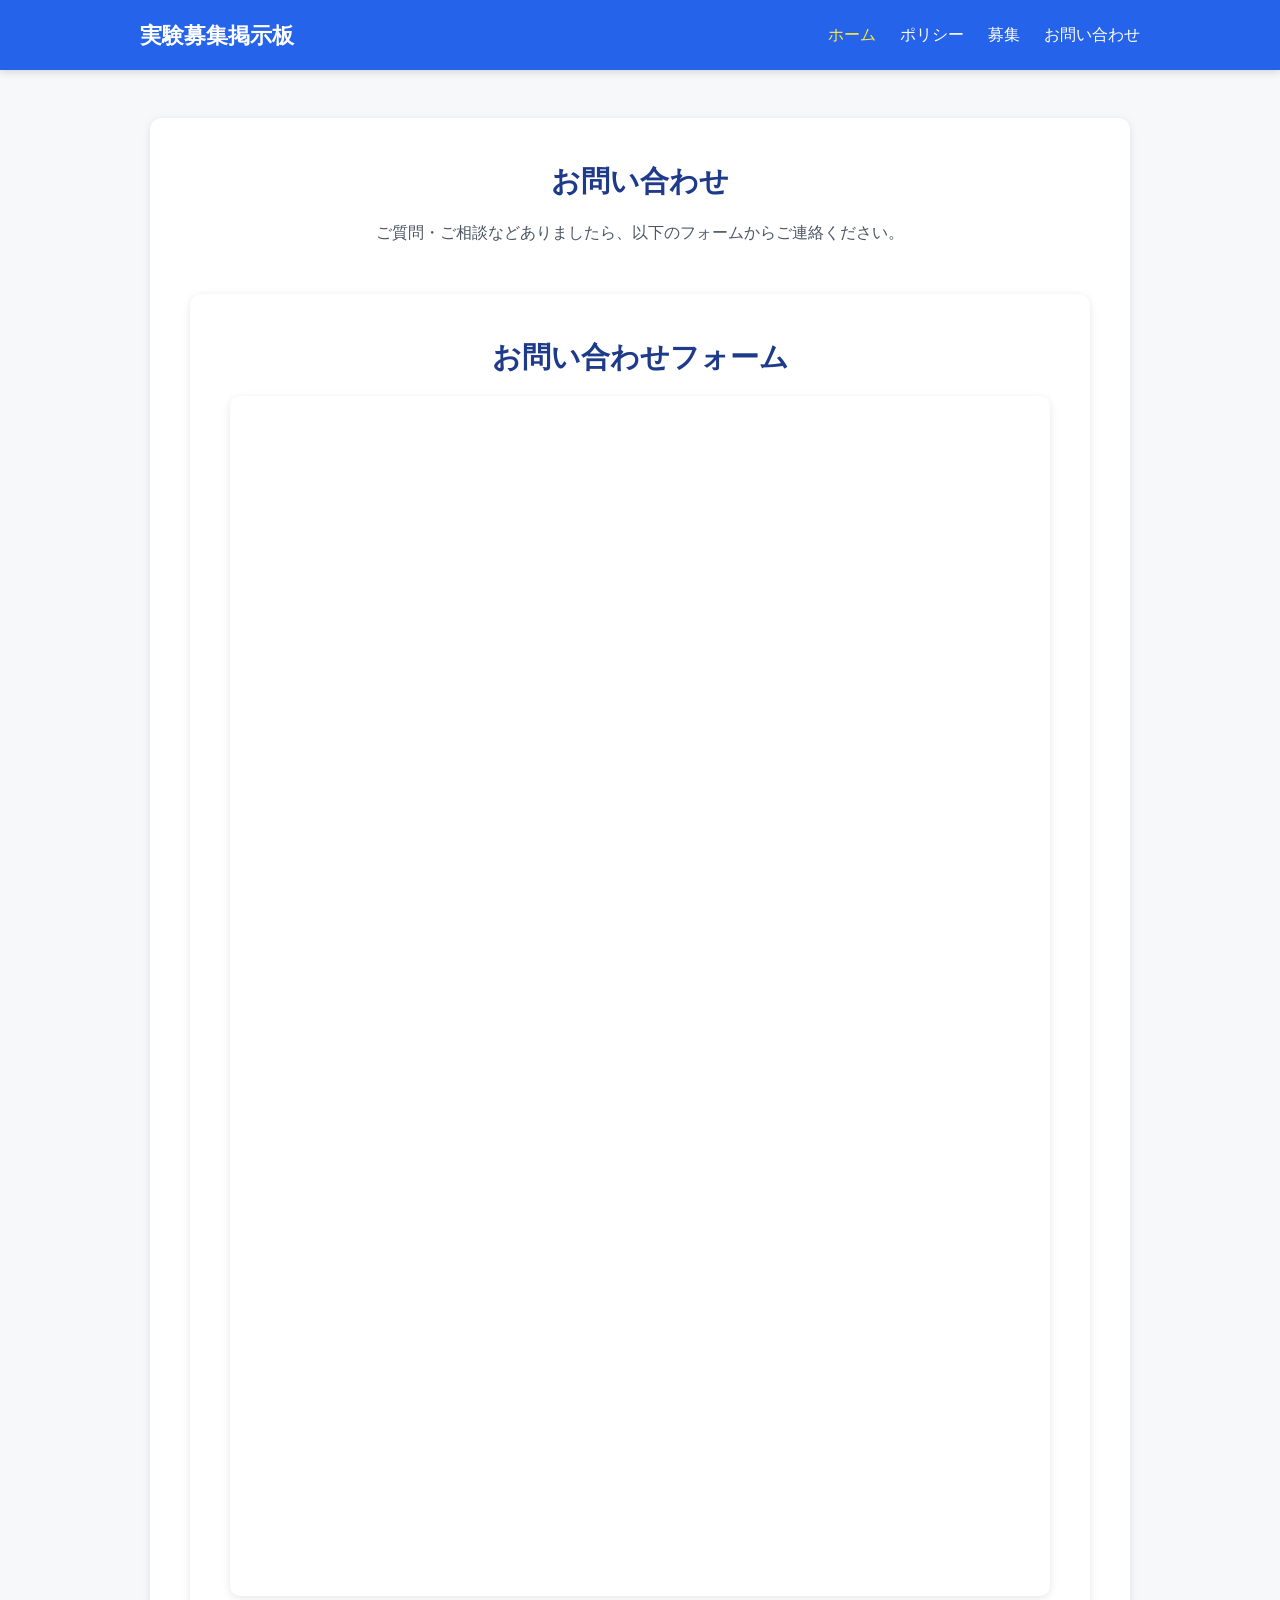
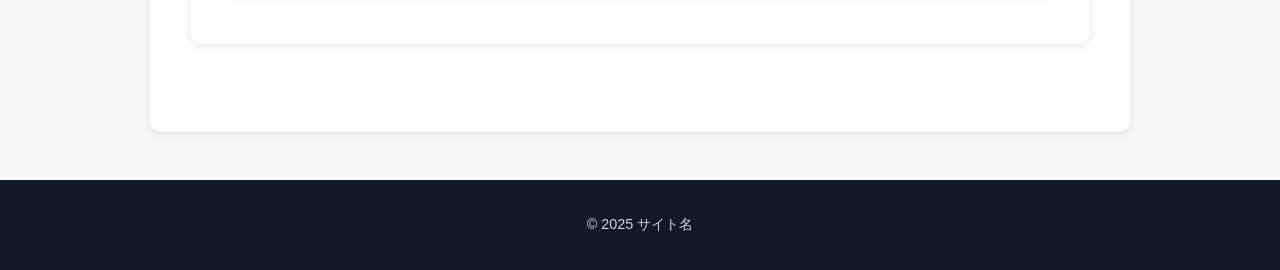
==== contact.html @ e43bf0d3 "Update contact.html" ====
<!DOCTYPE html>
<html lang="ja">
<head>
  <meta charset="UTF-8" />
  <meta name="viewport" content="width=device-width, initial-scale=1.0" />
  <title>お問い合わせ</title>
  <link rel="stylesheet" href="styles.css" />
</head>

<body>
  <!-- ✅ ヘッダー（共通） -->
  <header class="site-header">
    <nav class="navbar">
      <h1 class="logo"><a href="index.html">実験募集掲示板</a></h1>
      <ul class="nav-links">
        <li><a href="index.html" class="active">ホーム</a></li>
        <li><a href="policy.html">ポリシー</a></li>
        <li><a href="recruit.html">募集</a></li>
        <li><a href="contact.html">お問い合わせ</a></li>
      </ul>
    </nav>
  </header>

  <main class="form-container">
    <h2>お問い合わせ</h2>
    <p>ご質問・ご相談などありましたら、以下のフォームからご連絡ください。</p>

<main class="form-container">
  <h2>お問い合わせフォーム</h2>

  <iframe 
    src="https://docs.google.com/forms/d/e/1FAIpQLSexVAhliA-a_VG2fiyEZZUGmuBVKxXgtmdIdciqKai-Ki0ssg/viewform?usp=sharing&ouid=105419144544762147942" 
    width="100%" 
    height="1200" 
    frameborder="0" 
    marginheight="0" 
    marginwidth="0"
    style="border-radius: 10px; background: #fff;">
    読み込んでいます…
  </iframe>
</main>

  </main>

  <footer>
    <p>&copy; 2025 サイト名</p>
  </footer>
</body>
</html>
---- styles.css ----
/* ===== ベース設定 ===== */
body {
  font-family: "Hiragino Sans", "Noto Sans JP", "Helvetica Neue", Arial, sans-serif;
  background-color: #f7f8fa;
  color: #1f2937;
  margin: 0;
  line-height: 1.6;
}

h1, h2, h3 {
  margin: 0;
}

a {
  color: inherit;
  text-decoration: none;
}

/* ===== ヘッダー・ナビゲーション ===== */
.site-header {
  background: #2563eb; /* 明るい青 */
  color: #fff;
  box-shadow: 0 2px 8px rgba(0, 0, 0, 0.15);
  position: sticky;
  top: 0;
  z-index: 100;
}

.navbar {
  display: flex;
  justify-content: space-between;
  align-items: center;
  max-width: 1000px;
  margin: 0 auto;
  padding: 1rem 2rem;
}

.logo a {
  color: #fff;
  font-size: 1.4rem;
  font-weight: 700;
  white-space: nowrap;
}

.nav-links {
  list-style: none;
  display: flex;
  gap: 1.5rem;
  margin: 0;
  padding: 0;
}

.nav-links a {
  color: #fff;
  font-weight: 500;
  transition: 0.3s;
}

.nav-links a:hover,
.nav-links a.active {
  color: #ffeb3b;
}

/* ===== メインコンテンツ ===== */
main.form-container,
.container {
  max-width: 900px;
  margin: 3rem auto;
  background: #fff;
  padding: 2.5rem;
  border-radius: 12px;
  box-shadow: 0 2px 8px rgba(0, 0, 0, 0.1);
}

main.form-container h2 {
  text-align: center;
  margin-bottom: 1rem;
  font-size: 1.8rem;
  color: #1e3a8a;
}

main.form-container p {
  text-align: center;
  color: #4b5563;
  margin-bottom: 1.5rem;
}

/* ===== 募集要項セクション ===== */
.recruit-info {
  background: #f3f4f6;
  border-left: 4px solid #2563eb;
  padding: 1rem 1.5rem;
  border-radius: 8px;
  margin-bottom: 2rem;
}

.recruit-info h3 {
  color: #1f2937;
  margin-bottom: 0.6rem;
}

.recruit-info ul {
  list-style: none;
  padding: 0;
  margin: 0;
}

.recruit-info li {
  padding: 0.4rem 0;
  color: #374151;
}

/* ===== フォーム共通 ===== */
form {
  display: flex;
  flex-direction: column;
  gap: 1.2rem;
}

label {
  font-weight: bold;
  margin-bottom: 0.3rem;
  color: #111827;
}

input,
textarea,
select {
  padding: 0.8rem;
  border: 1px solid #d1d5db;
  border-radius: 8px;
  font-size: 1rem;
  background: #fff;
  transition: border-color 0.2s, box-shadow 0.2s;
}

input:focus,
textarea:focus,
select:focus {
  border-color: #2563eb;
  box-shadow: 0 0 0 2px rgba(37, 99, 235, 0.2);
  outline: none;
}

/* ===== 送信ボタン ===== */
button {
  background: #2563eb;
  color: #fff;
  border: none;
  border-radius: 8px;
  padding: 0.9rem;
  font-size: 1.05rem;
  font-weight: bold;
  cursor: pointer;
  transition: background 0.3s, transform 0.2s;
}

button:hover {
  background: #1e40af;
  transform: translateY(-2px);
}

button:active {
  transform: translateY(0);
}

/* ===== フッター ===== */
footer {
  text-align: center;
  padding: 1.2rem;
  background: #111827;
  color: #d1d5db;
  margin-top: 3rem;
  font-size: 0.9rem;
}

/* ===== iframe埋め込み ===== */
iframe {
  box-shadow: 0 2px 8px rgba(0, 0, 0, 0.1);
  border-radius: 12px;
  background: #fff;
  width: 100%;
  min-height: 600px;
  border: none;
}

/* ===== レスポンシブ対応 ===== */
@media (max-width: 700px) {
  .navbar {
    flex-direction: column;
    align-items: flex-start;
    gap: 0.8rem;
  }

  .nav-links {
    flex-wrap: wrap;
    gap: 1rem;
  }

  main.form-container,
  .container {
    margin: 1.5rem;
    padding: 1.5rem;
  }
}
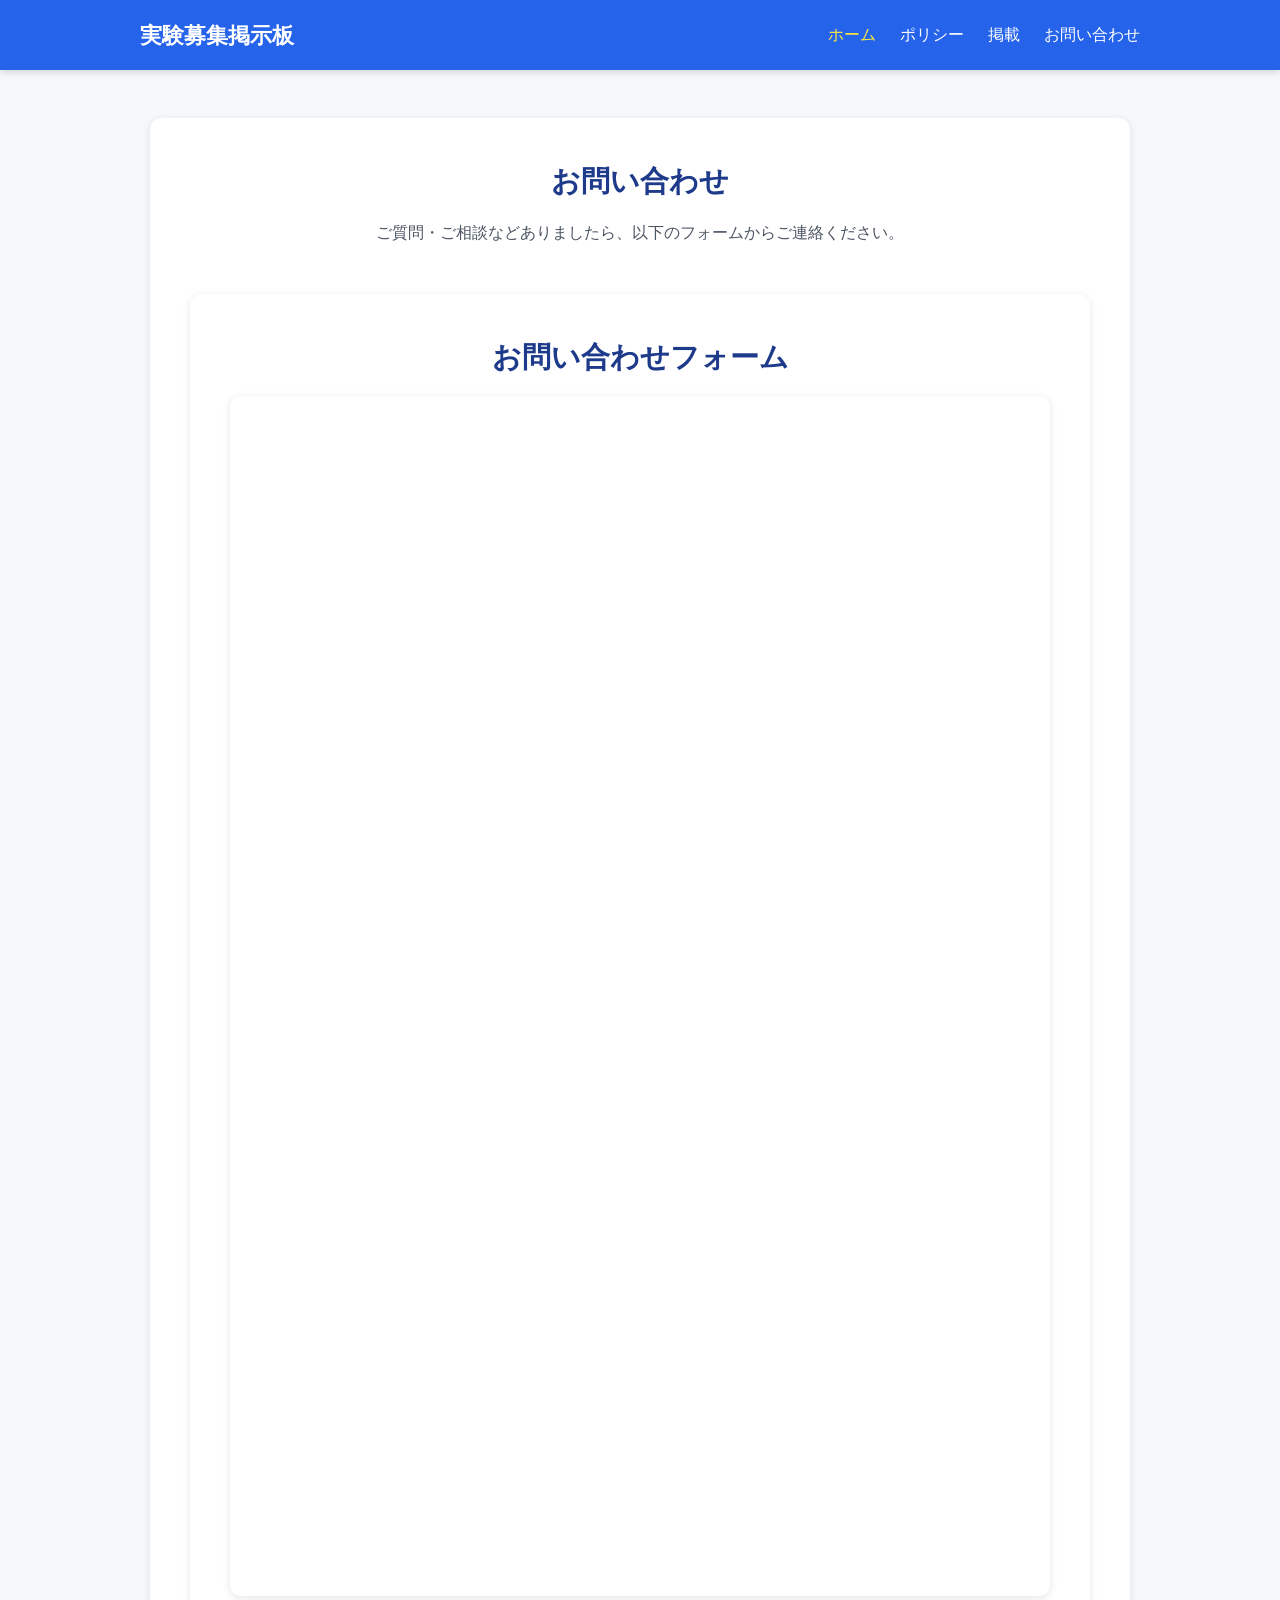
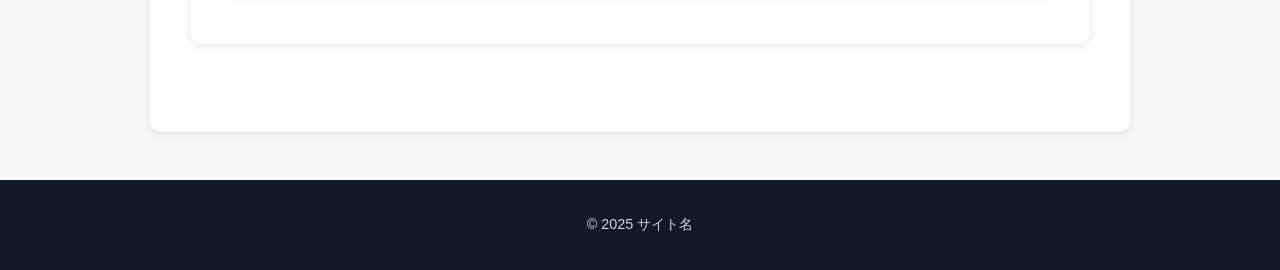
==== commit 6a0baa84: "Update contact.html" ====
--- a/contact.html
+++ b/contact.html
@@ -15,7 +15,7 @@
       <ul class="nav-links">
         <li><a href="index.html" class="active">ホーム</a></li>
         <li><a href="policy.html">ポリシー</a></li>
-        <li><a href="recruit.html">募集</a></li>
+        <li><a href="recruit.html">掲載</a></li>
         <li><a href="contact.html">お問い合わせ</a></li>
       </ul>
     </nav>
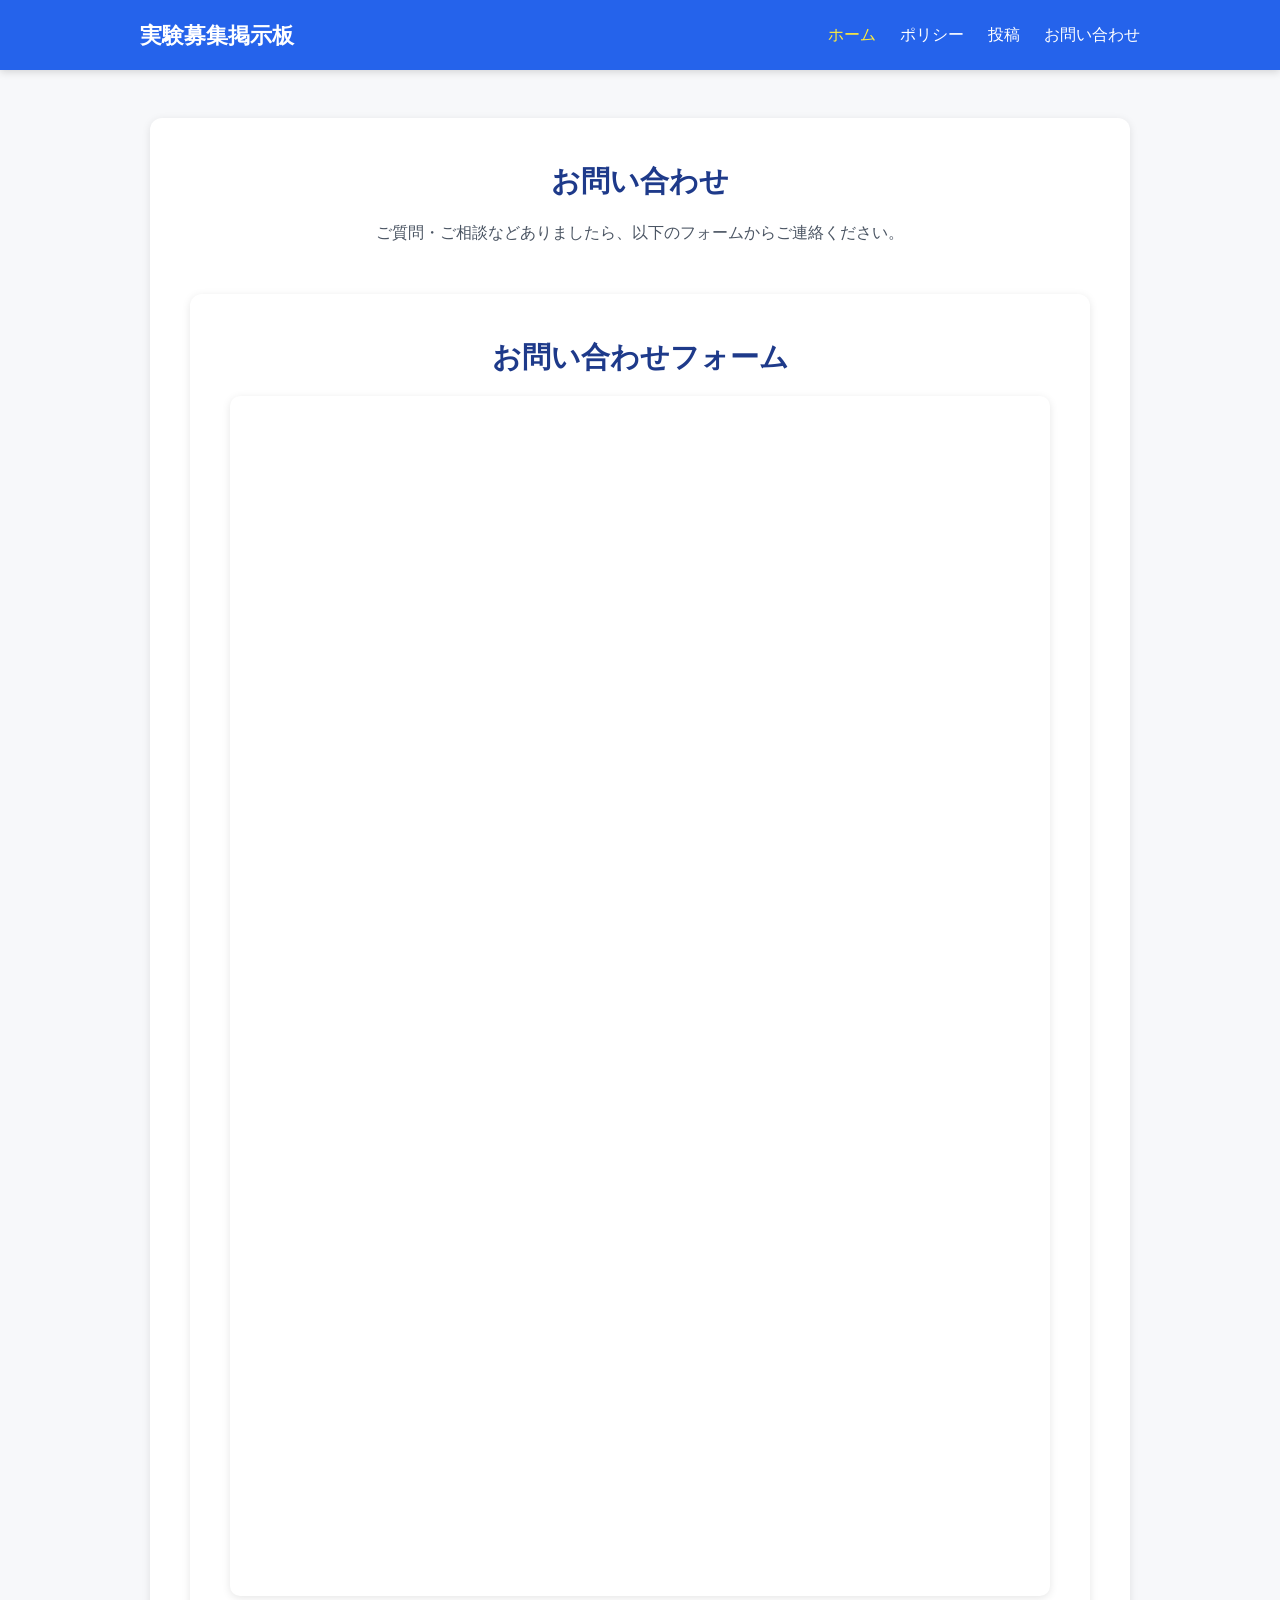
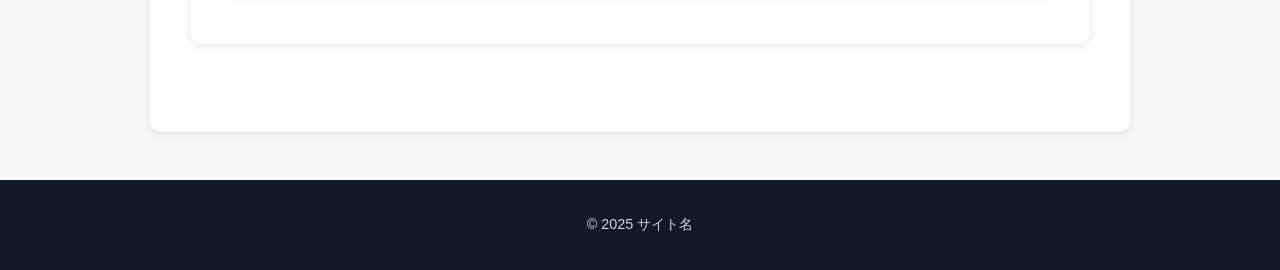
==== commit 9c8b38c5: "Update contact.html" ====
--- a/contact.html
+++ b/contact.html
@@ -15,7 +15,7 @@
       <ul class="nav-links">
         <li><a href="index.html" class="active">ホーム</a></li>
         <li><a href="policy.html">ポリシー</a></li>
-        <li><a href="recruit.html">掲載</a></li>
+        <li><a href="recruit.html">投稿</a></li>
         <li><a href="contact.html">お問い合わせ</a></li>
       </ul>
     </nav>
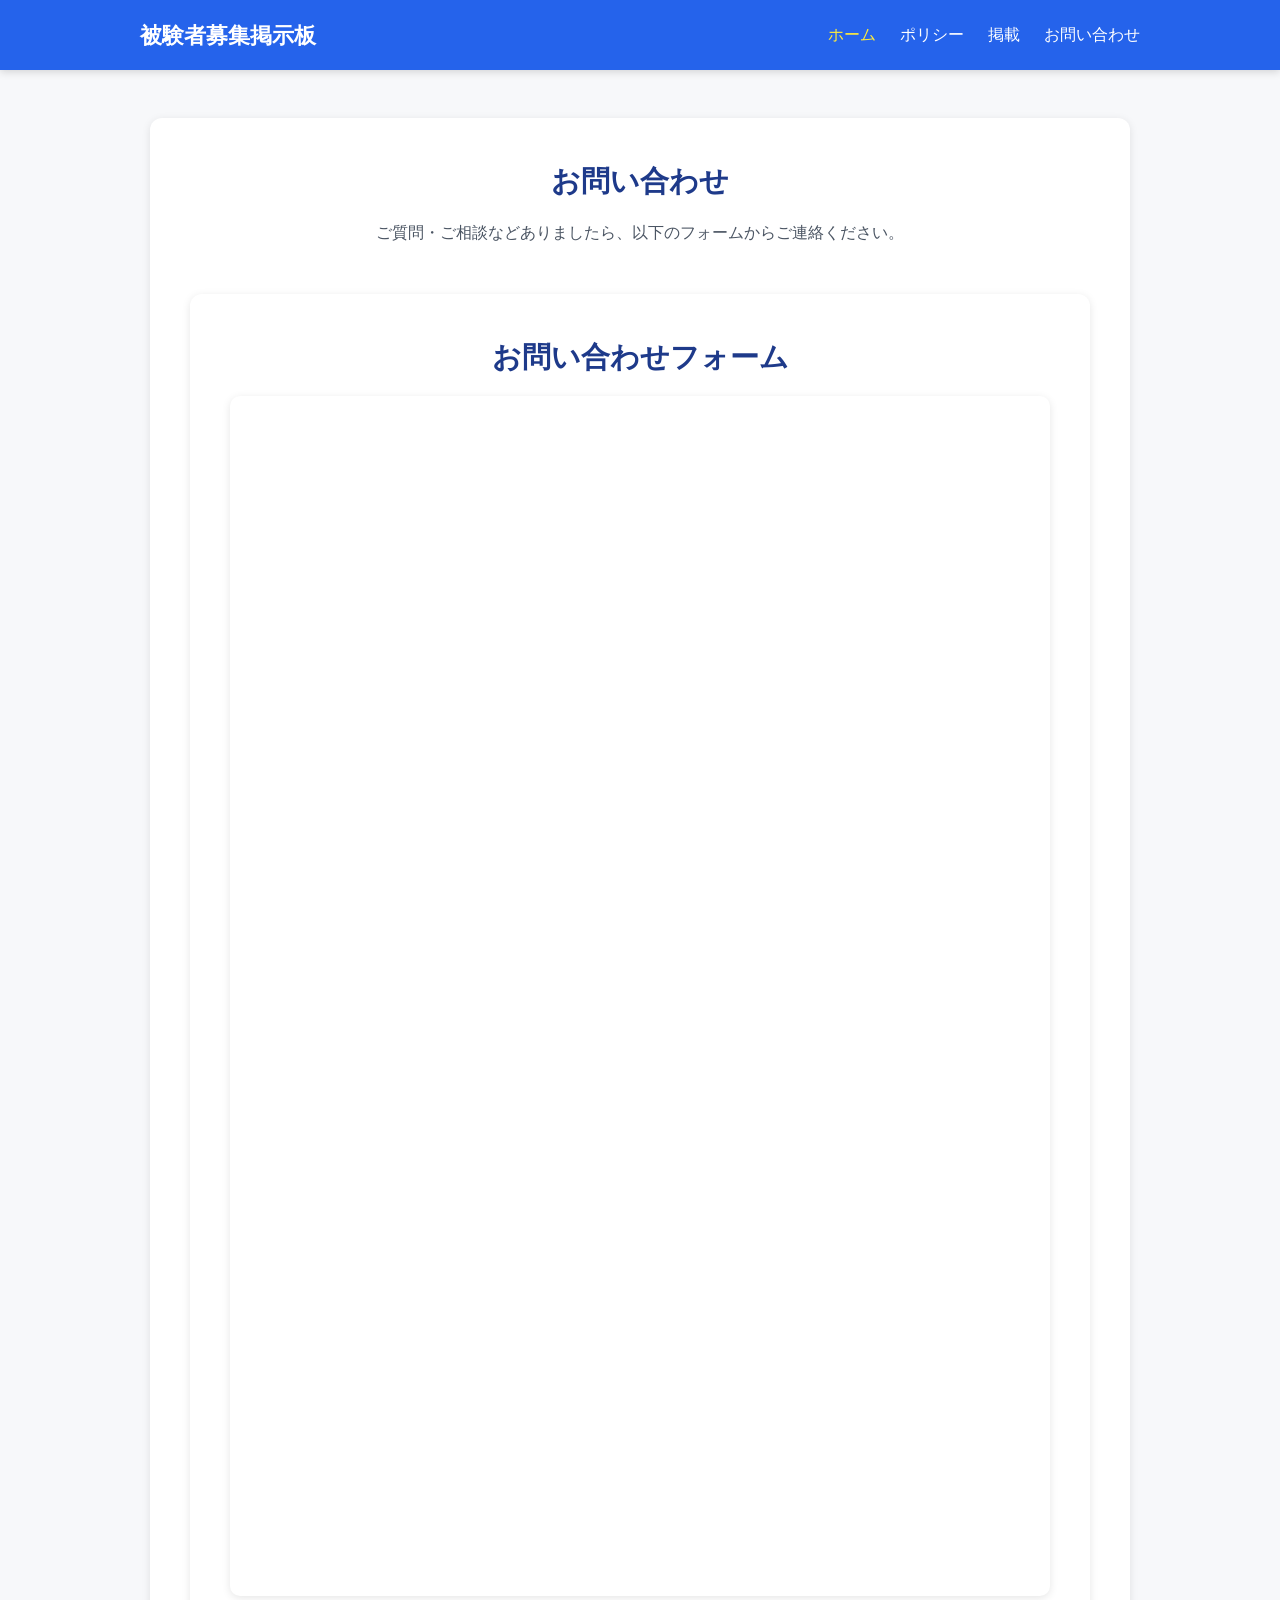
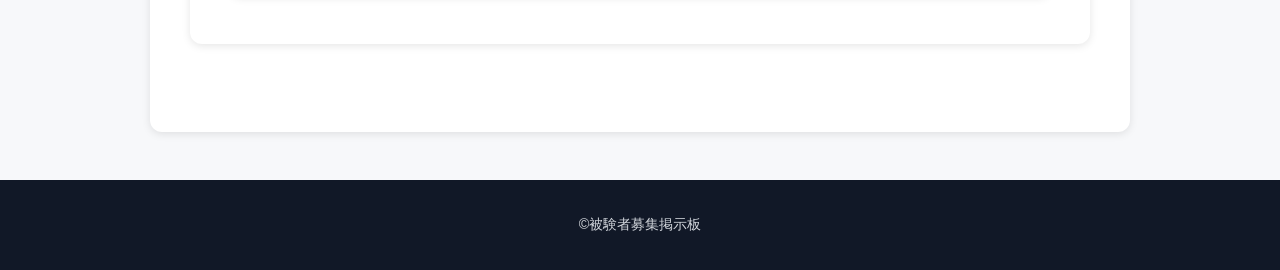
==== commit 4adff3a9: "Update contact.html" ====
--- a/contact.html
+++ b/contact.html
@@ -11,11 +11,11 @@
   <!-- ✅ ヘッダー（共通） -->
   <header class="site-header">
     <nav class="navbar">
-      <h1 class="logo"><a href="index.html">実験募集掲示板</a></h1>
+      <h1 class="logo"><a href="index.html">被験者募集掲示板</a></h1>
       <ul class="nav-links">
         <li><a href="index.html" class="active">ホーム</a></li>
         <li><a href="policy.html">ポリシー</a></li>
-        <li><a href="recruit.html">投稿</a></li>
+        <li><a href="recruit.html">掲載</a></li>
         <li><a href="contact.html">お問い合わせ</a></li>
       </ul>
     </nav>
@@ -43,7 +43,7 @@
   </main>
 
   <footer>
-    <p>&copy; 2025 サイト名</p>
+    <p>&copy;被験者募集掲示板</p>
   </footer>
 </body>
 </html>
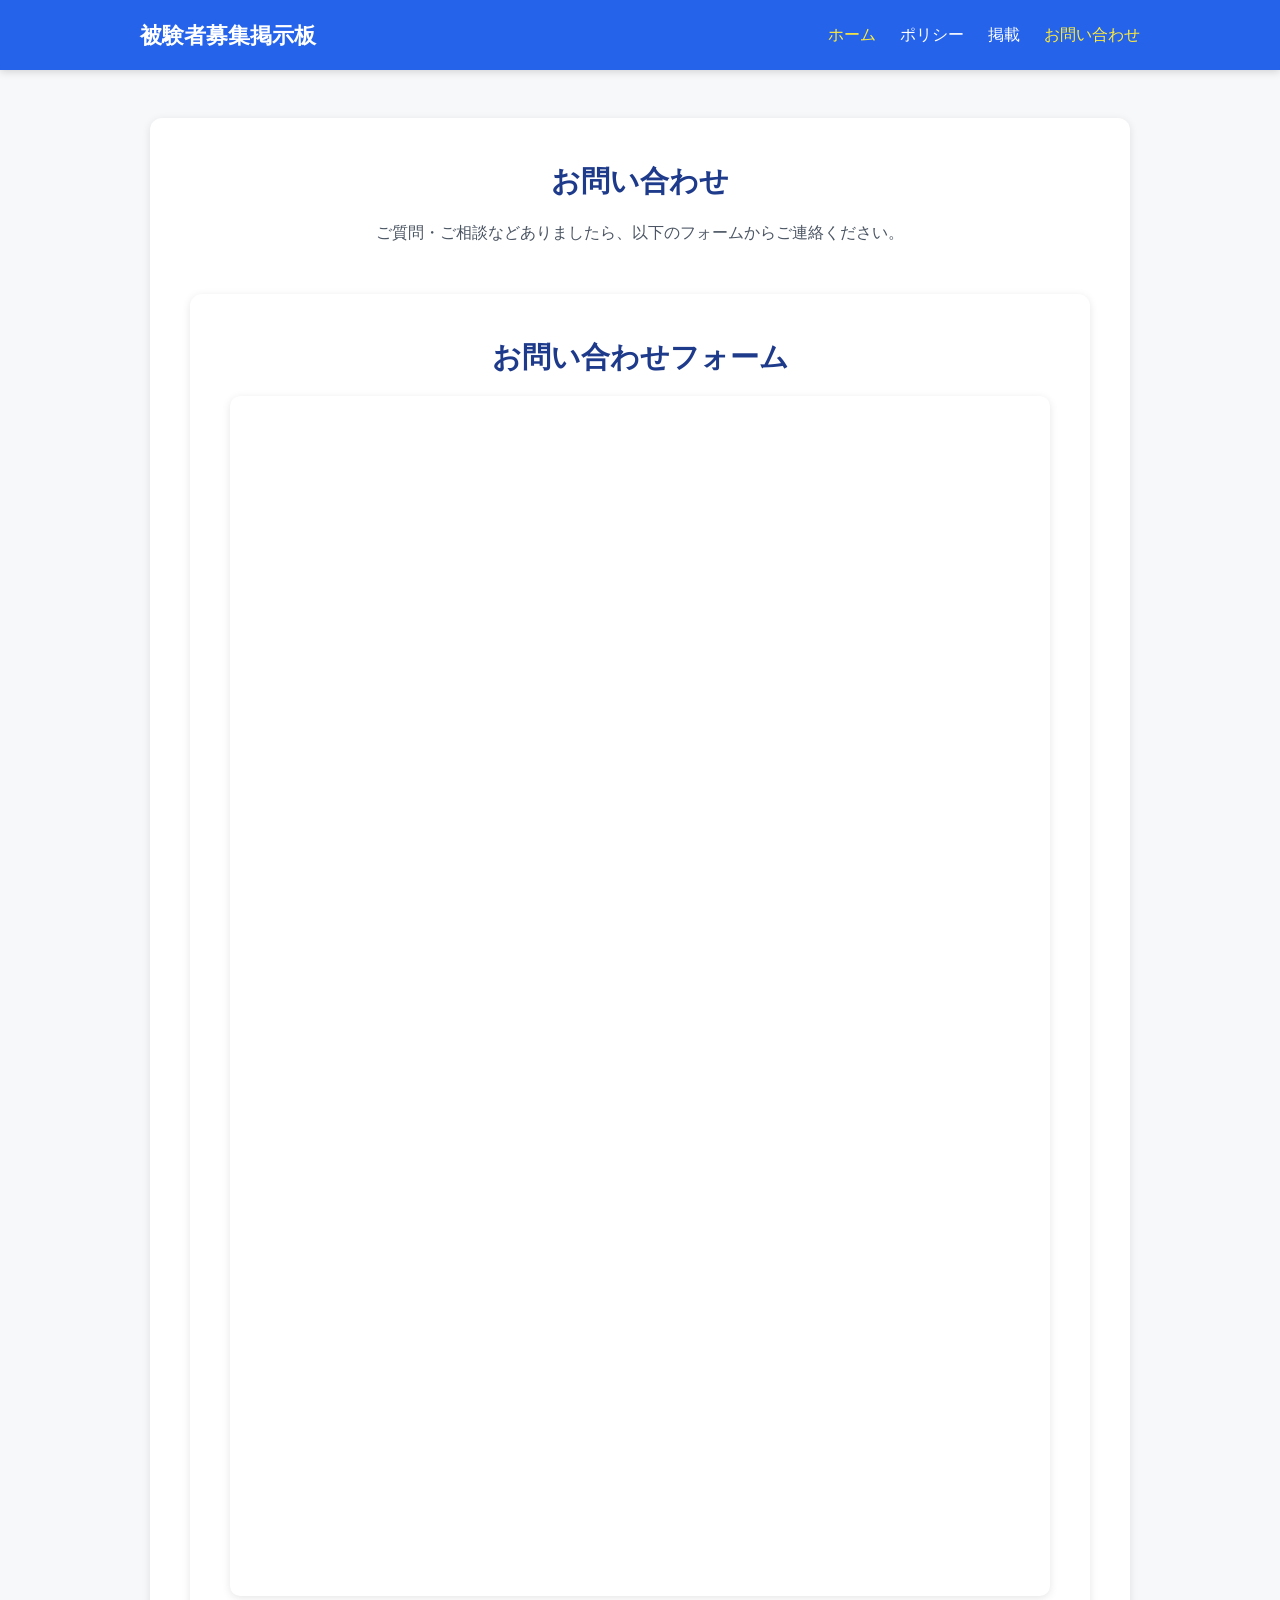
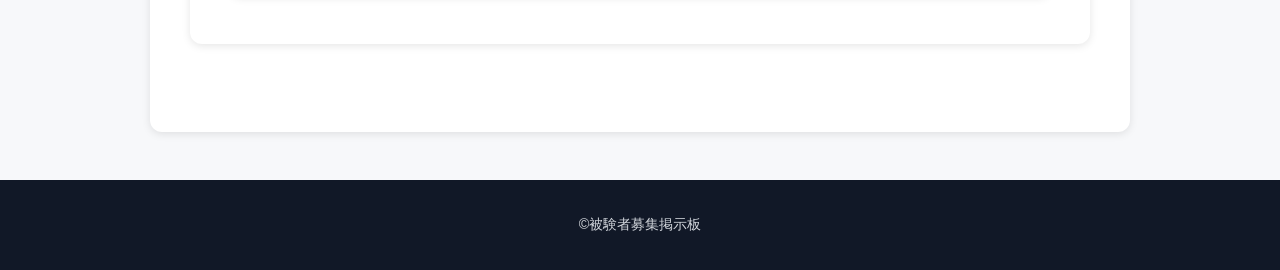
==== commit c52f9489: "Update contact.html" ====
--- a/contact.html
+++ b/contact.html
@@ -18,6 +18,22 @@
         <li><a href="recruit.html">掲載</a></li>
         <li><a href="contact.html">お問い合わせ</a></li>
       </ul>
+      
+      <script>
+  // 現在のページファイル名を取得（例: "policy.html"）
+  const currentPage = window.location.pathname.split("/").pop();
+
+  // すべてのナビゲーションリンクを取得
+  const navLinks = document.querySelectorAll(".nav-links a");
+
+  navLinks.forEach(link => {
+    // 各リンクのhrefを比較
+    if (link.getAttribute("href") === currentPage) {
+      link.classList.add("active"); // 一致したリンクにactiveを付与
+    }
+  });
+</script>
+
     </nav>
   </header>
 
--- a/styles.css
+++ b/styles.css
@@ -203,3 +203,90 @@
     padding: 1.5rem;
   }
 }
+
+/* ===== 投稿カード一覧 ===== */
+.post-list {
+  display: flex;
+  flex-direction: column;
+  gap: 1.5rem;
+}
+
+
+/* 投稿カード */
+.post.card {
+  background: #fff;
+  border-radius: 12px;
+  box-shadow: 0 2px 6px rgba(0, 0, 0, 0.08);
+  padding: 1.8rem;
+  transition: box-shadow 0.25s ease;
+}
+
+.post.card:hover {
+  box-shadow: 0 4px 12px rgba(0, 0, 0, 0.12);
+}
+
+/* ヘッダー（タイトル＋日時） */
+.post-header {
+  display: flex;
+  flex-direction: column;
+  gap: 0.3rem;
+  margin-bottom: 0.8rem;
+}
+
+.post-header h2 {
+  font-size: 1.3rem;
+  color: #1e3a8a; /* 深い青 */
+  margin: 0;
+}
+
+.post-number {
+  color: #000000 ;
+  font-size: 0.85rem;
+}
+
+.post-timestamp {
+  color: #6b7280;
+  font-size: 0.9rem;
+}
+
+/* 詳細エリア（初期は非表示） */
+.post-detail {
+  margin-top: 0.8rem;
+  color: #374151;
+  line-height: 1.8;
+}
+
+/* トグルボタン */
+.toggle-btn {
+  margin-top: 1rem;
+  background-color: #2563eb;
+  color: #fff;
+  border: none;
+  border-radius: 8px;
+  padding: 0.6rem 1rem;
+  cursor: pointer;
+  font-size: 0.95rem;
+  transition: background-color 0.3s, transform 0.2s;
+}
+
+.toggle-btn:hover {
+  background-color: #1e40af;
+  transform: translateY(-2px);
+}
+
+.toggle-btn:active {
+  transform: translateY(0);
+}
+
+/* ローディング・エラー表示 */
+.loading,
+.error {
+  text-align: center;
+  color: #4b5563;
+  margin: 2rem 0;
+  font-size: 1rem;
+}
+
+.error {
+  color: #dc2626;
+}
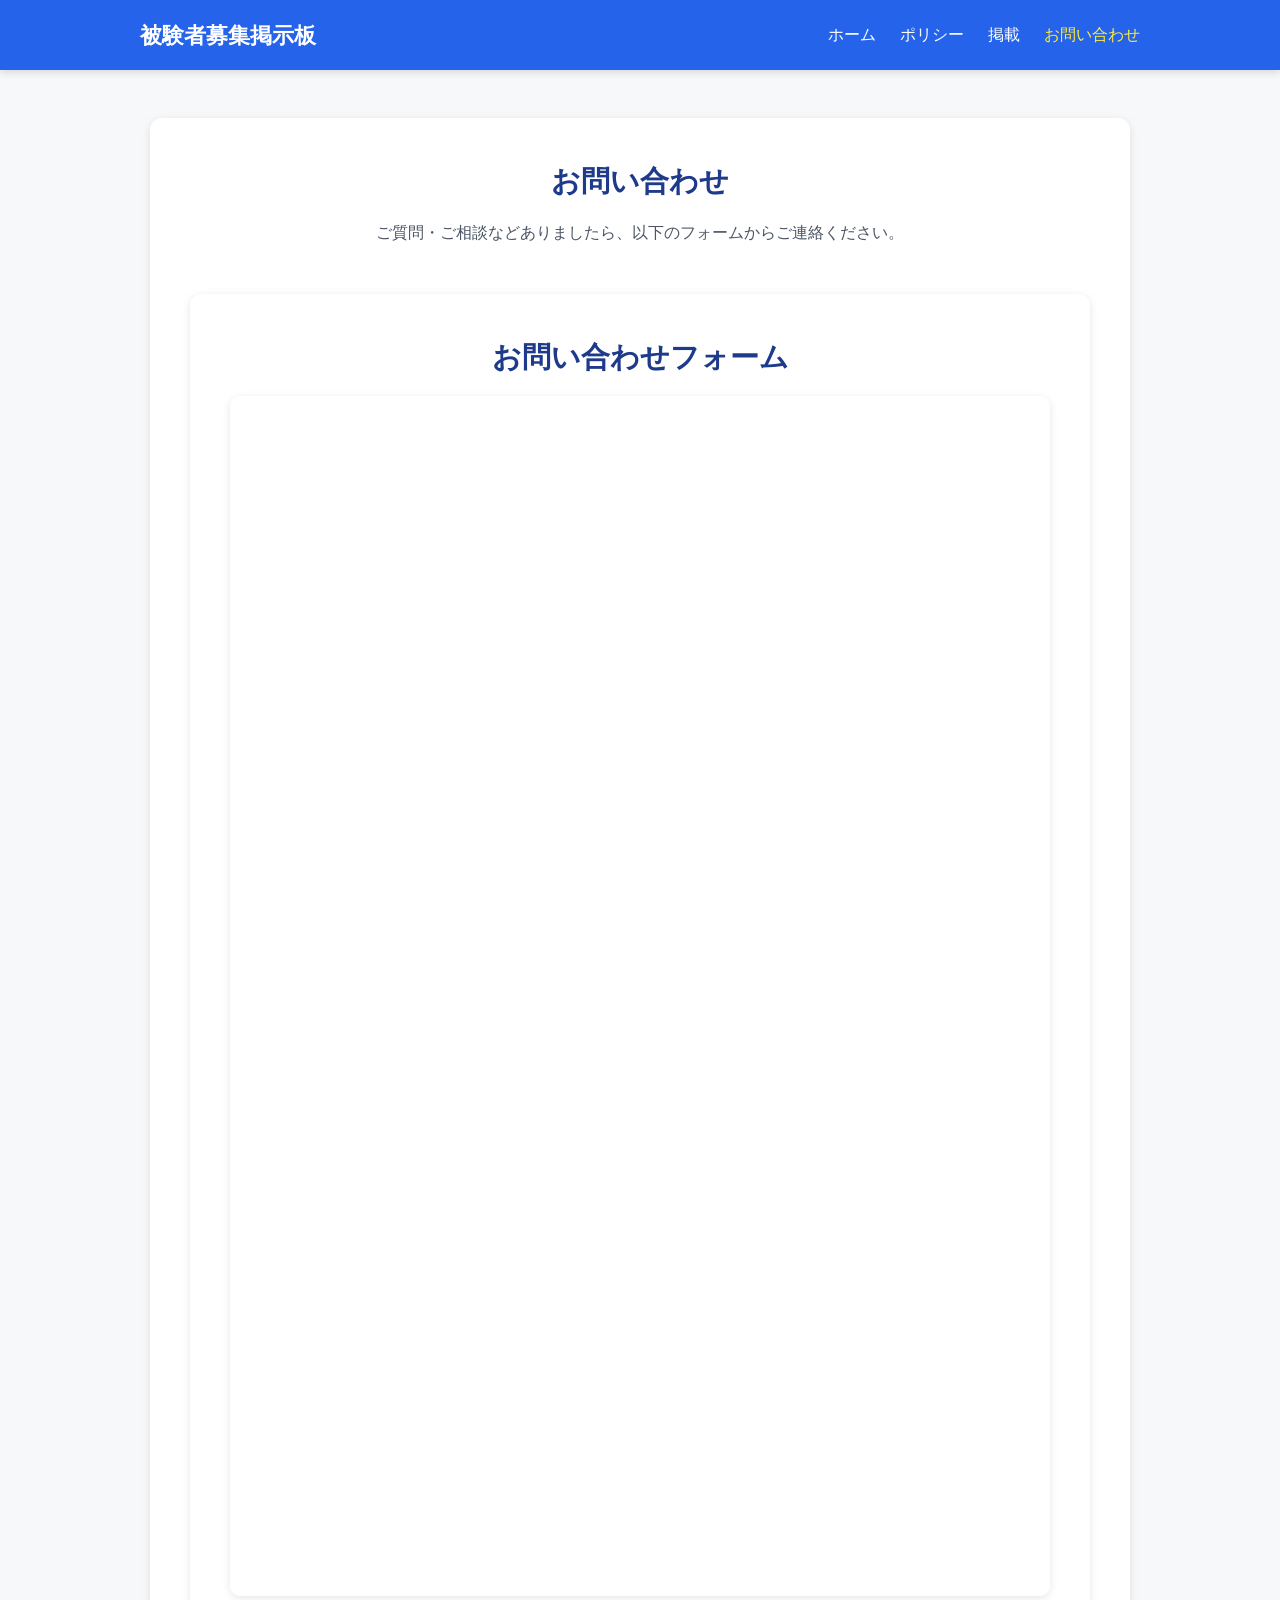
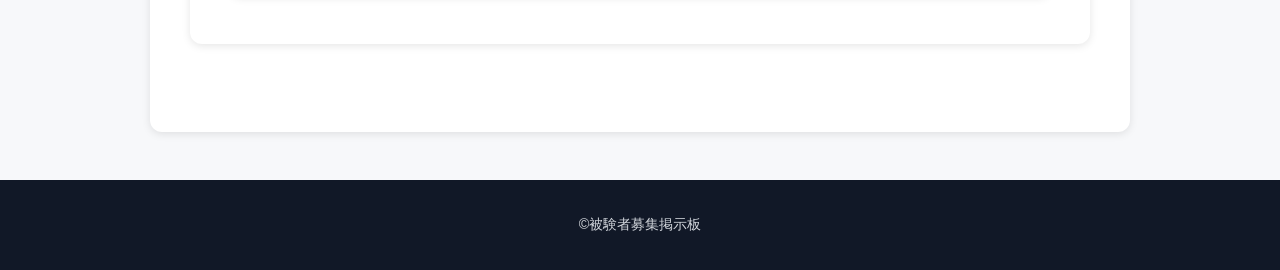
==== commit cb4faa2f: "Update contact.html" ====
--- a/contact.html
+++ b/contact.html
@@ -13,7 +13,7 @@
     <nav class="navbar">
       <h1 class="logo"><a href="index.html">被験者募集掲示板</a></h1>
       <ul class="nav-links">
-        <li><a href="index.html" class="active">ホーム</a></li>
+        <li><a href="index.html" >ホーム</a></li>
         <li><a href="policy.html">ポリシー</a></li>
         <li><a href="recruit.html">掲載</a></li>
         <li><a href="contact.html">お問い合わせ</a></li>
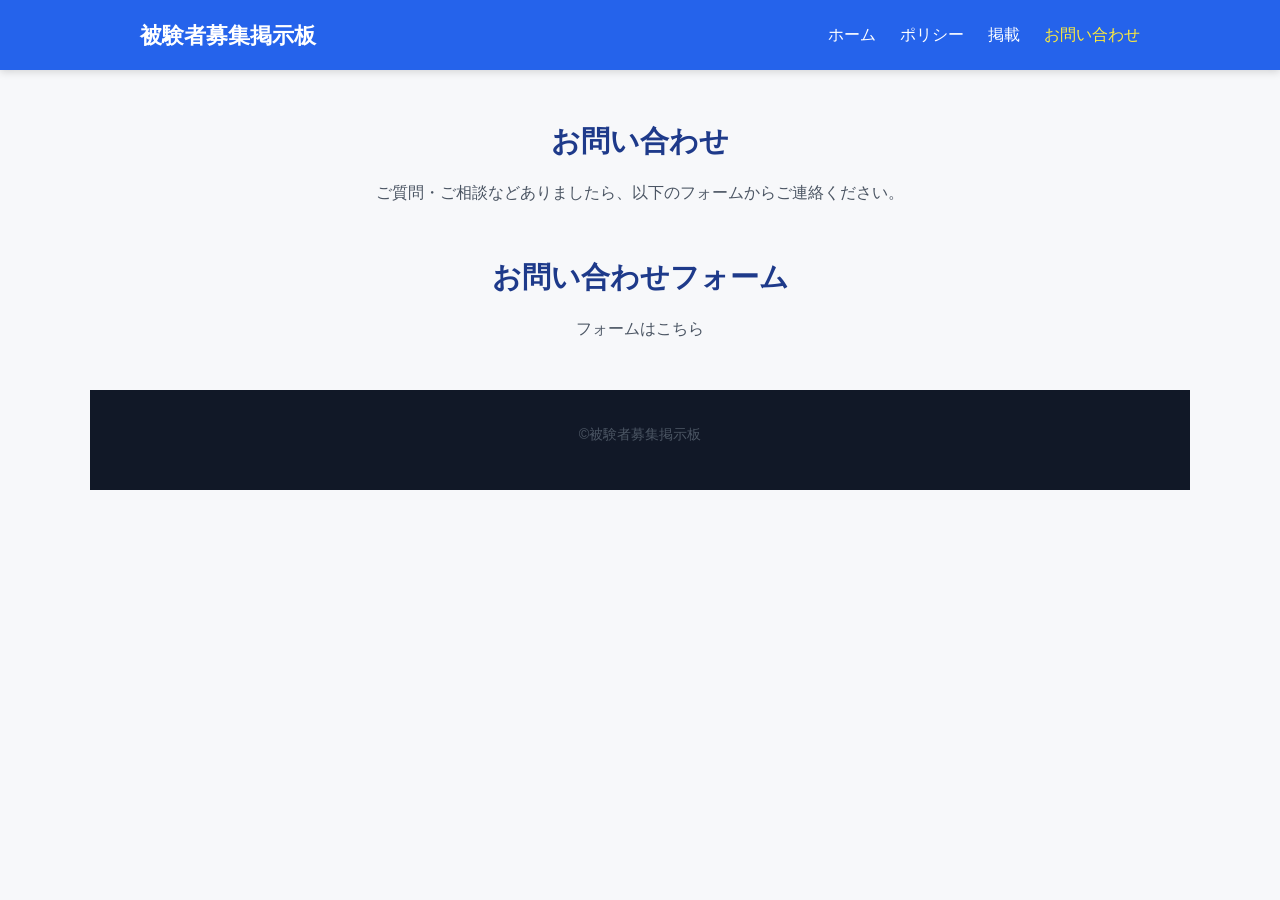
==== commit 35a514da: "Update contact.html" ====
--- a/contact.html
+++ b/contact.html
@@ -44,17 +44,13 @@
 <main class="form-container">
   <h2>お問い合わせフォーム</h2>
 
-  <iframe 
-    src="https://docs.google.com/forms/d/e/1FAIpQLSexVAhliA-a_VG2fiyEZZUGmuBVKxXgtmdIdciqKai-Ki0ssg/viewform?usp=sharing&ouid=105419144544762147942" 
-    width="100%" 
-    height="1200" 
-    frameborder="0" 
-    marginheight="0" 
-    marginwidth="0"
-    style="border-radius: 10px; background: #fff;">
-    読み込んでいます…
-  </iframe>
-</main>
+  
+   <p class="form-link">
+  <a href="https://docs.google.com/forms/d/e/1FAIpQLSexVAhliA-a_VG2fiyEZZUGmuBVKxXgtmdIdciqKai-Ki0ssg/viewform?usp=sharing&ouid=105419144544762147942" target="_blank" rel="noopener noreferrer">
+    フォームはこちら
+  </a>
+</p>
+
 
   </main>
 
--- a/styles.css
+++ b/styles.css
@@ -62,14 +62,33 @@
 }
 
 /* ===== メインコンテンツ ===== */
+
+.intro-section {
+  margin-bottom: 2rem;
+  padding: 1rem 0;
+  border-bottom: 1px solid #ccc;
+}
+
+.intro-section h2 {
+  color: #1e3a8a;
+  font-size: 1.5rem;
+  margin-bottom: 0.5rem;
+}
+
+.intro-section p {
+  color: #333;
+  line-height: 1.7;
+  font-size: 1rem;
+}
+
 main.form-container,
 .container {
-  max-width: 900px;
+  max-width: 1100px; /* ✅ 幅を広げた */
   margin: 3rem auto;
-  background: #fff;
-  padding: 2.5rem;
-  border-radius: 12px;
-  box-shadow: 0 2px 8px rgba(0, 0, 0, 0.1);
+  background: none;   /* ✅ 白背景削除 */
+  padding: 0 0.8rem;  /* ✅ 左右に少し余白だけ */
+  box-shadow: none;   /* ✅ 影削除 */
+  border-radius: 0;   /* ✅ 角丸削除 */
 }
 
 main.form-container h2 {
@@ -186,23 +205,79 @@
 
 /* ===== レスポンシブ対応 ===== */
 @media (max-width: 700px) {
+  /* ナビゲーション（縦並び・詰める） */
   .navbar {
     flex-direction: column;
     align-items: flex-start;
     gap: 0.8rem;
+    padding: 0.6rem 1rem; /* 高さを減らす */
   }
 
   .nav-links {
     flex-wrap: wrap;
-    gap: 1rem;
-  }
-
+    gap: 0.8rem; /* ナビ間隔を詰める */
+  }
+
+  .nav-links a {
+    font-size: 0.9rem; /* ナビ文字を小さく */
+  }
+
+  .logo a {
+    font-size: 1.1rem; /* ロゴ文字を小さく */
+  }
+
+  /* 全体の余白 */
   main.form-container,
   .container {
-    margin: 1.5rem;
-    padding: 1.5rem;
-  }
-}
+    margin: 1rem;
+    padding: 1rem;
+  }
+
+  /* 全体の文字サイズを少し小さく */
+  body {
+    font-size: 0.95rem;
+  }
+
+  /* 投稿タイトルなどの調整 */
+  .post-header h2 {
+    font-size: 1.1rem;
+  }
+
+  .post-detail {
+    font-size: 0.925rem;
+  }
+
+  /* intro-section の見出しと本文 */
+  .intro-section h2 {
+    font-size: 1.2rem;
+  }
+
+  .intro-section p {
+    font-size: 0.9rem;
+  }
+
+  /* 投稿カード（post-card） */
+  .post-card {
+    font-size: 0.9rem;
+    padding: 0.75rem;
+  }
+
+  .post-card h3 {
+    font-size: 1rem;
+  }
+
+  .post-card p {
+    font-size: 0.9rem;
+    line-height: 1.6;
+  }
+
+  /* フッター */
+  footer {
+    font-size: 0.8rem;
+    padding: 1rem;
+  }
+}
+
 
 /* ===== 投稿カード一覧 ===== */
 .post-list {
@@ -211,18 +286,14 @@
   gap: 1.5rem;
 }
 
-
-/* 投稿カード */
+/* ===== 投稿カード（背景削除＋フラット化） ===== */
 .post.card {
-  background: #fff;
-  border-radius: 12px;
-  box-shadow: 0 2px 6px rgba(0, 0, 0, 0.08);
-  padding: 1.8rem;
-  transition: box-shadow 0.25s ease;
-}
-
-.post.card:hover {
-  box-shadow: 0 4px 12px rgba(0, 0, 0, 0.12);
+  background: none; /* ✅ 背景削除 */
+  box-shadow: none; /* ✅ 影削除 */
+  border: none;
+  padding: 1rem 0;
+  border-bottom: 1px solid #000000; /* ✅ 区切り線で整える */
+  transition: none;
 }
 
 /* ヘッダー（タイトル＋日時） */
@@ -235,12 +306,12 @@
 
 .post-header h2 {
   font-size: 1.3rem;
-  color: #1e3a8a; /* 深い青 */
-  margin: 0;
+  color: #1e3a8a;
+  margin: 0.3rem 0;
 }
 
 .post-number {
-  color: #000000 ;
+  color: #4ba6c4;
   font-size: 0.85rem;
 }
 
@@ -252,30 +323,26 @@
 /* 詳細エリア（初期は非表示） */
 .post-detail {
   margin-top: 0.8rem;
-  color: #374151;
+  color: #333;
+  font-size: 1rem;
   line-height: 1.8;
 }
 
-/* トグルボタン */
+/* トグルボタン（控えめデザイン） */
 .toggle-btn {
   margin-top: 1rem;
-  background-color: #2563eb;
-  color: #fff;
+  background-color: #e5e7eb;
+  color: #111;
   border: none;
-  border-radius: 8px;
+  border-radius: 6px;
   padding: 0.6rem 1rem;
   cursor: pointer;
   font-size: 0.95rem;
-  transition: background-color 0.3s, transform 0.2s;
+  transition: background-color 0.3s;
 }
 
 .toggle-btn:hover {
-  background-color: #1e40af;
-  transform: translateY(-2px);
-}
-
-.toggle-btn:active {
-  transform: translateY(0);
+  background-color: #d1d5db;
 }
 
 /* ローディング・エラー表示 */
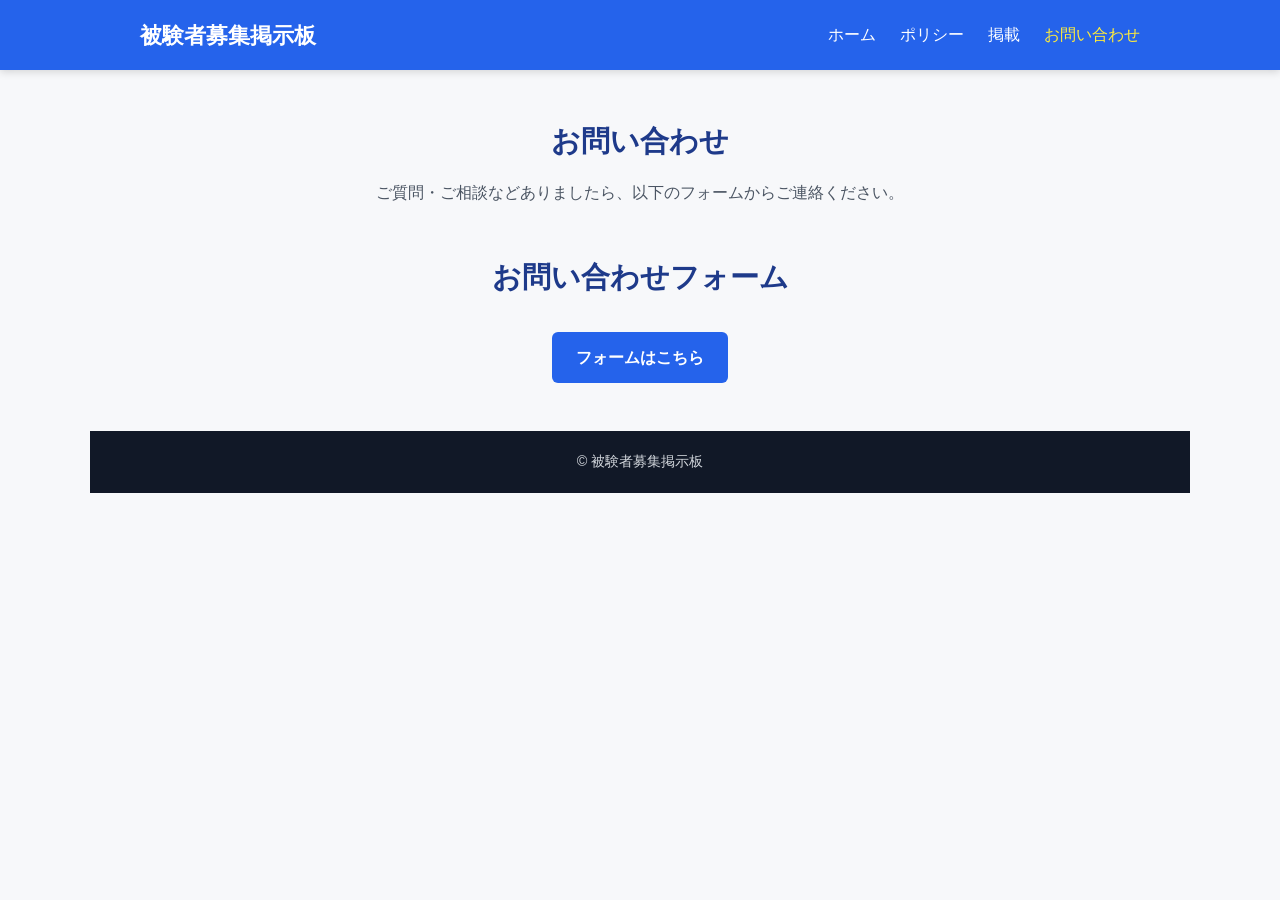
==== commit 2ba04f99: "Update contact.html" ====
--- a/contact.html
+++ b/contact.html
@@ -54,8 +54,9 @@
 
   </main>
 
-  <footer>
-    <p>&copy;被験者募集掲示板</p>
+
+      <footer class="footer">
+    © 被験者募集掲示板
   </footer>
 </body>
 </html>
--- a/styles.css
+++ b/styles.css
@@ -61,6 +61,12 @@
   color: #ffeb3b;
 }
 
+.counter {
+  text-align: right;
+  font-size: 14px;
+  margin: 8px 16px;
+  color: #555;
+}
 /* ===== メインコンテンツ ===== */
 
 .intro-section {
@@ -103,6 +109,21 @@
   color: #4b5563;
   margin-bottom: 1.5rem;
 }
+
+.official-links {
+  text-align: center;
+  margin-top: 8px;
+  font-size: 0.9rem;
+}
+
+.official-links a {
+  color: #0077cc;
+  text-decoration: underline;
+  font-weight: 500;
+}
+
+
+
 
 /* ===== 募集要項セクション ===== */
 .recruit-info {
@@ -203,6 +224,27 @@
   border: none;
 }
 
+.form-link {
+  text-align: center;
+  margin: 2rem 0;
+}
+
+.form-link a {
+  display: inline-block;
+  background-color: #2563eb;
+  color: #fff;
+  padding: 0.8rem 1.5rem;
+  border-radius: 6px;
+  font-weight: 600;
+  text-decoration: none;
+  transition: background 0.3s ease;
+}
+
+.form-link a:hover {
+  background-color: #1e40af;
+}
+
+
 /* ===== レスポンシブ対応 ===== */
 @media (max-width: 700px) {
   /* ナビゲーション（縦並び・詰める） */
@@ -229,8 +271,8 @@
   /* 全体の余白 */
   main.form-container,
   .container {
-    margin: 1rem;
-    padding: 1rem;
+    margin: 0.75rem!important;
+    padding: 0.75rem!important;
   }
 
   /* 全体の文字サイズを少し小さく */
@@ -243,8 +285,8 @@
     font-size: 1.1rem;
   }
 
-  .post-detail {
-    font-size: 0.925rem;
+  .post-detail p {
+    font-size: 0.9rem !important;
   }
 
   /* intro-section の見出しと本文 */
@@ -253,13 +295,13 @@
   }
 
   .intro-section p {
-    font-size: 0.9rem;
+    font-size: 0.925rem;
   }
 
   /* 投稿カード（post-card） */
   .post-card {
     font-size: 0.9rem;
-    padding: 0.75rem;
+    padding: 0.5rem!important;
   }
 
   .post-card h3 {
@@ -312,7 +354,7 @@
 
 .post-number {
   color: #4ba6c4;
-  font-size: 0.85rem;
+  font-size: 0.88rem;
 }
 
 .post-timestamp {
@@ -340,9 +382,75 @@
   font-size: 0.95rem;
   transition: background-color 0.3s;
 }
-
-.toggle-btn:hover {
-  background-color: #d1d5db;
+/* ボタン全体を小さく・コンパクトに */
+.buttons {
+  display: flex;
+  gap: 6px; /* ボタン間のすき間 */
+  margin-top: 6px;
+}
+
+/* ❤️ハートボタン・🚨通報ボタンの共通設定 */
+.heart-btn,
+.report-btn {
+  font-size: 14px;             /* ボタン内の文字サイズ */
+  padding: 4px 8px;            /* 内側の余白 */
+  border: 1px solid #ccc;      /* 枠線 */
+  border-radius: 6px;          /* 角丸 */
+  background-color: #2563eb;   /* デフォルト背景色 */
+  color: #fff;                 /* 文字色 */
+  cursor: pointer;
+  position: relative;          /* ツールチップ表示用 */
+  transition: all 0.2s ease;
+}
+
+/* ホバー時の背景色変化 */
+.heart-btn:hover {
+  background-color: #ff4d4d;   /* ハートボタンは赤系に */
+  border-color: #f88;
+}
+
+.report-btn:hover {
+  background-color: #ff9800;   /* 通報ボタンはオレンジ系に */
+  border-color: #f90;
+}
+
+/* 数字を少し小さく */
+.heart-count,
+.report-count {
+  font-size: 12px;
+  margin-left: 4px;
+}
+
+/* ホバー時にツールチップ表示 */
+.heart-btn::after,
+.report-btn::after {
+  content: attr(data-tooltip); /* data-tooltip属性を使う */
+  position: absolute;
+  bottom: 125%;               /* ボタンの上に表示 */
+  left: 50%;
+  transform: translateX(-50%);
+  background-color: rgba(0,0,0,0.75);
+  color: #fff;
+  padding: 3px 6px;
+  border-radius: 4px;
+  font-size: 12px;
+  white-space: nowrap;
+  opacity: 0;
+  pointer-events: none;
+  transition: opacity 0.2s ease;
+  z-index: 10;
+}
+
+/* ホバーでツールチップ表示 */
+.heart-btn:hover::after,
+.report-btn:hover::after {
+  opacity: 1;
+}
+
+/* ボタン周りの余白調整（必要に応じて） */
+.buttons {
+  display: flex;
+  gap: 8px;  /* ボタン間のスペース */
 }
 
 /* ローディング・エラー表示 */
